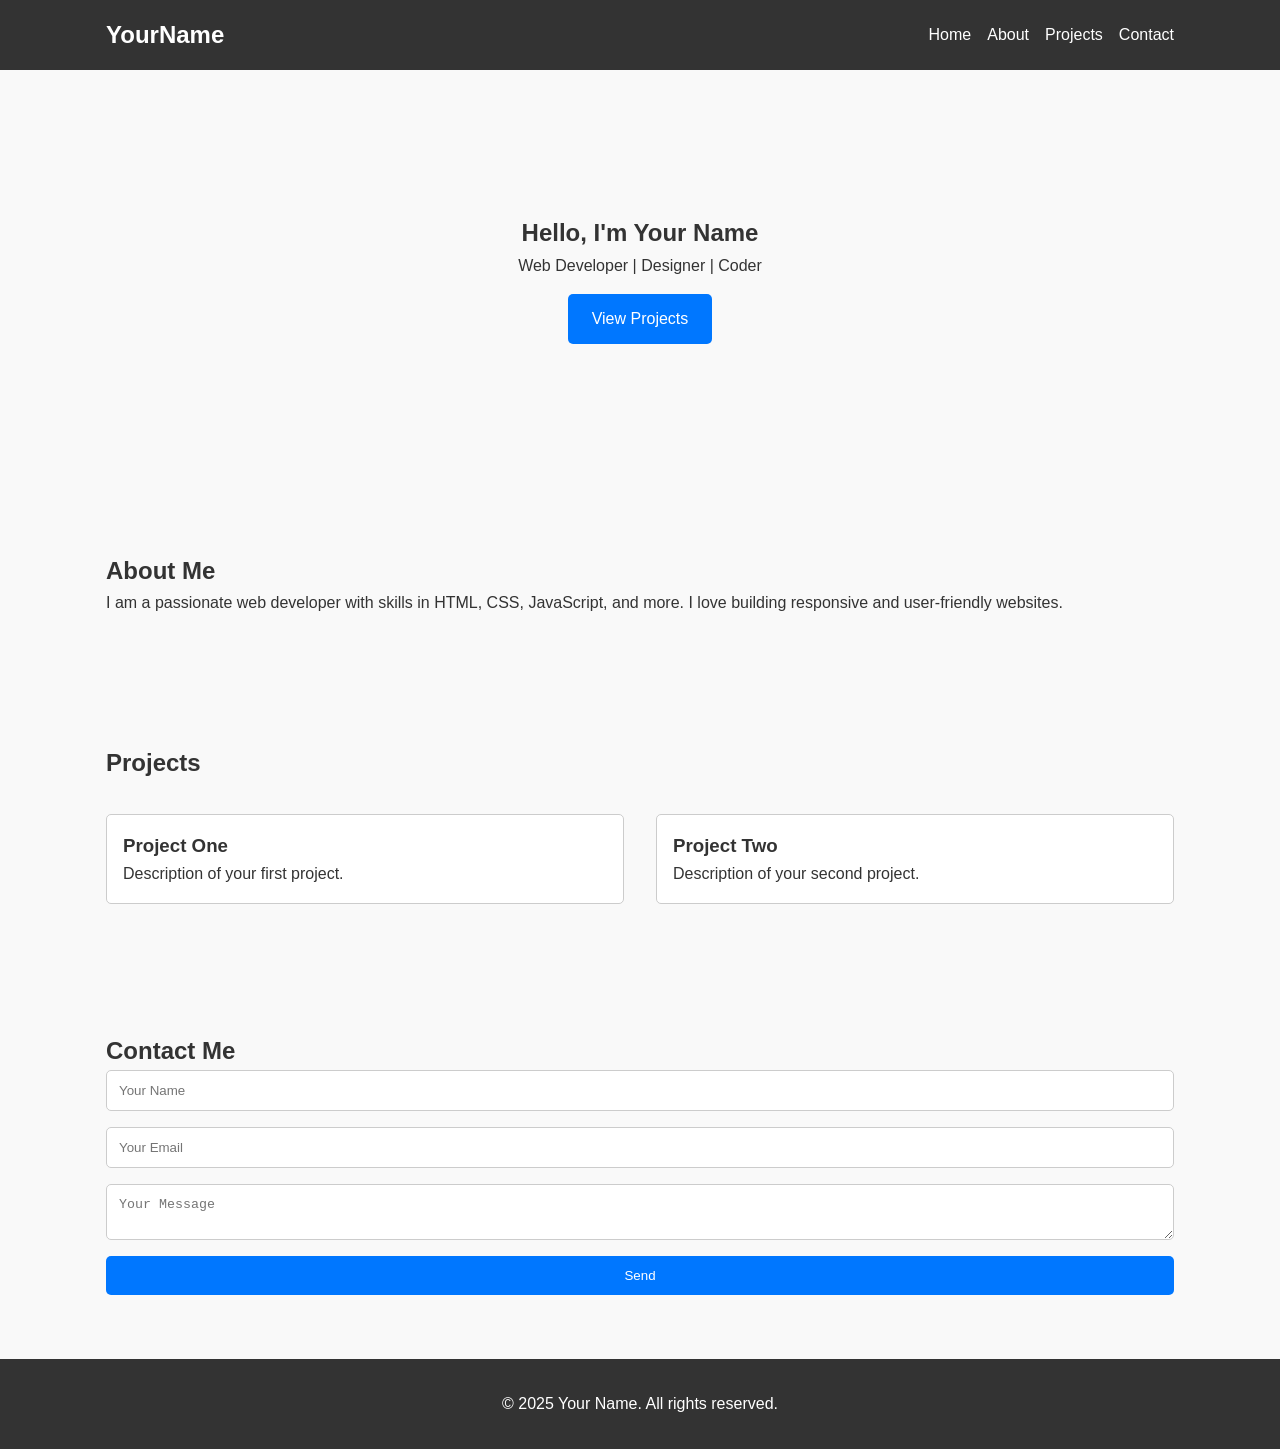
==== profile.html @ 1dd53497 "Add files via upload" ====
<!DOCTYPE html>
<html lang="en">
<head>
  <meta charset="UTF-8" />
  <meta name="viewport" content="width=device-width, initial-scale=1.0" />
  <title>Your Name | Portfolio</title>
  <link rel="stylesheet" href="profile.css" />
</head>
<body>
  <header>
    <nav>
      <h1>YourName</h1>
      <ul class="nav-links">
        <li><a href="#home">Home</a></li>
        <li><a href="#about">About</a></li>
        <li><a href="#projects">Projects</a></li>
        <li><a href="#contact">Contact</a></li>
      </ul>
    </nav>
  </header>

  <section id="home">
    <div class="hero">
      <h2>Hello, I'm Your Name</h2>
      <p>Web Developer | Designer | Coder</p>
      <a href="#projects" class="btn">View Projects</a>
    </div>
  </section>

  <section id="about">
    <h2>About Me</h2>
    <p>I am a passionate web developer with skills in HTML, CSS, JavaScript, and more. I love building responsive and user-friendly websites.</p>
  </section>

  <section id="projects">
    <h2>Projects</h2>
    <div class="project-list">
      <div class="project">
        <h3>Project One</h3>
        <p>Description of your first project.</p>
      </div>
      <div class="project">
        <h3>Project Two</h3>
        <p>Description of your second project.</p>
      </div>
    </div>
  </section>

  <section id="contact">
    <h2>Contact Me</h2>
    <form id="contact-form">
      <input type="text" placeholder="Your Name" required />
      <input type="email" placeholder="Your Email" required />
      <textarea placeholder="Your Message" required></textarea>
      <button type="submit">Send</button>
    </form>
  </section>

  <footer>
    <p>&copy; 2025 Your Name. All rights reserved.</p>
  </footer>

  <script src="profile.js"></script>
</body>
</html>
---- profile.css ----
* {
  margin: 0;
  padding: 0;
  box-sizing: border-box;
}

body {
  font-family: 'Segoe UI', sans-serif;
  line-height: 1.6;
  background-color: #f9f9f9;
  color: #333;
}

header {
  background: #333;
  color: #fff;
  padding: 1rem 0;
}

nav {
  display: flex;
  justify-content: space-between;
  align-items: center;
  max-width: 1100px;
  margin: auto;
  padding: 0 1rem;
}

nav h1 {
  font-size: 1.5rem;
}

.nav-links {
  list-style: none;
  display: flex;
  gap: 1rem;
}

.nav-links a {
  color: #fff;
  text-decoration: none;
}

section {
  padding: 4rem 1rem;
  max-width: 1100px;
  margin: auto;
}

.hero {
  text-align: center;
  padding: 5rem 0;
}

.btn {
  display: inline-block;
  margin-top: 1rem;
  padding: 0.75rem 1.5rem;
  background-color: #0077ff;
  color: #fff;
  text-decoration: none;
  border-radius: 5px;
}

.project-list {
  display: grid;
  grid-template-columns: 1fr 1fr;
  gap: 2rem;
  margin-top: 2rem;
}

.project {
  background-color: #fff;
  padding: 1rem;
  border: 1px solid #ccc;
  border-radius: 5px;
}

form {
  display: flex;
  flex-direction: column;
  gap: 1rem;
}

input, textarea {
  padding: 0.75rem;
  border: 1px solid #ccc;
  border-radius: 5px;
}

button {
  padding: 0.75rem;
  background-color: #0077ff;
  color: #fff;
  border: none;
  cursor: pointer;
  border-radius: 5px;
}

footer {
  text-align: center;
  padding: 2rem 1rem;
  background-color: #333;
  color: #fff;
}
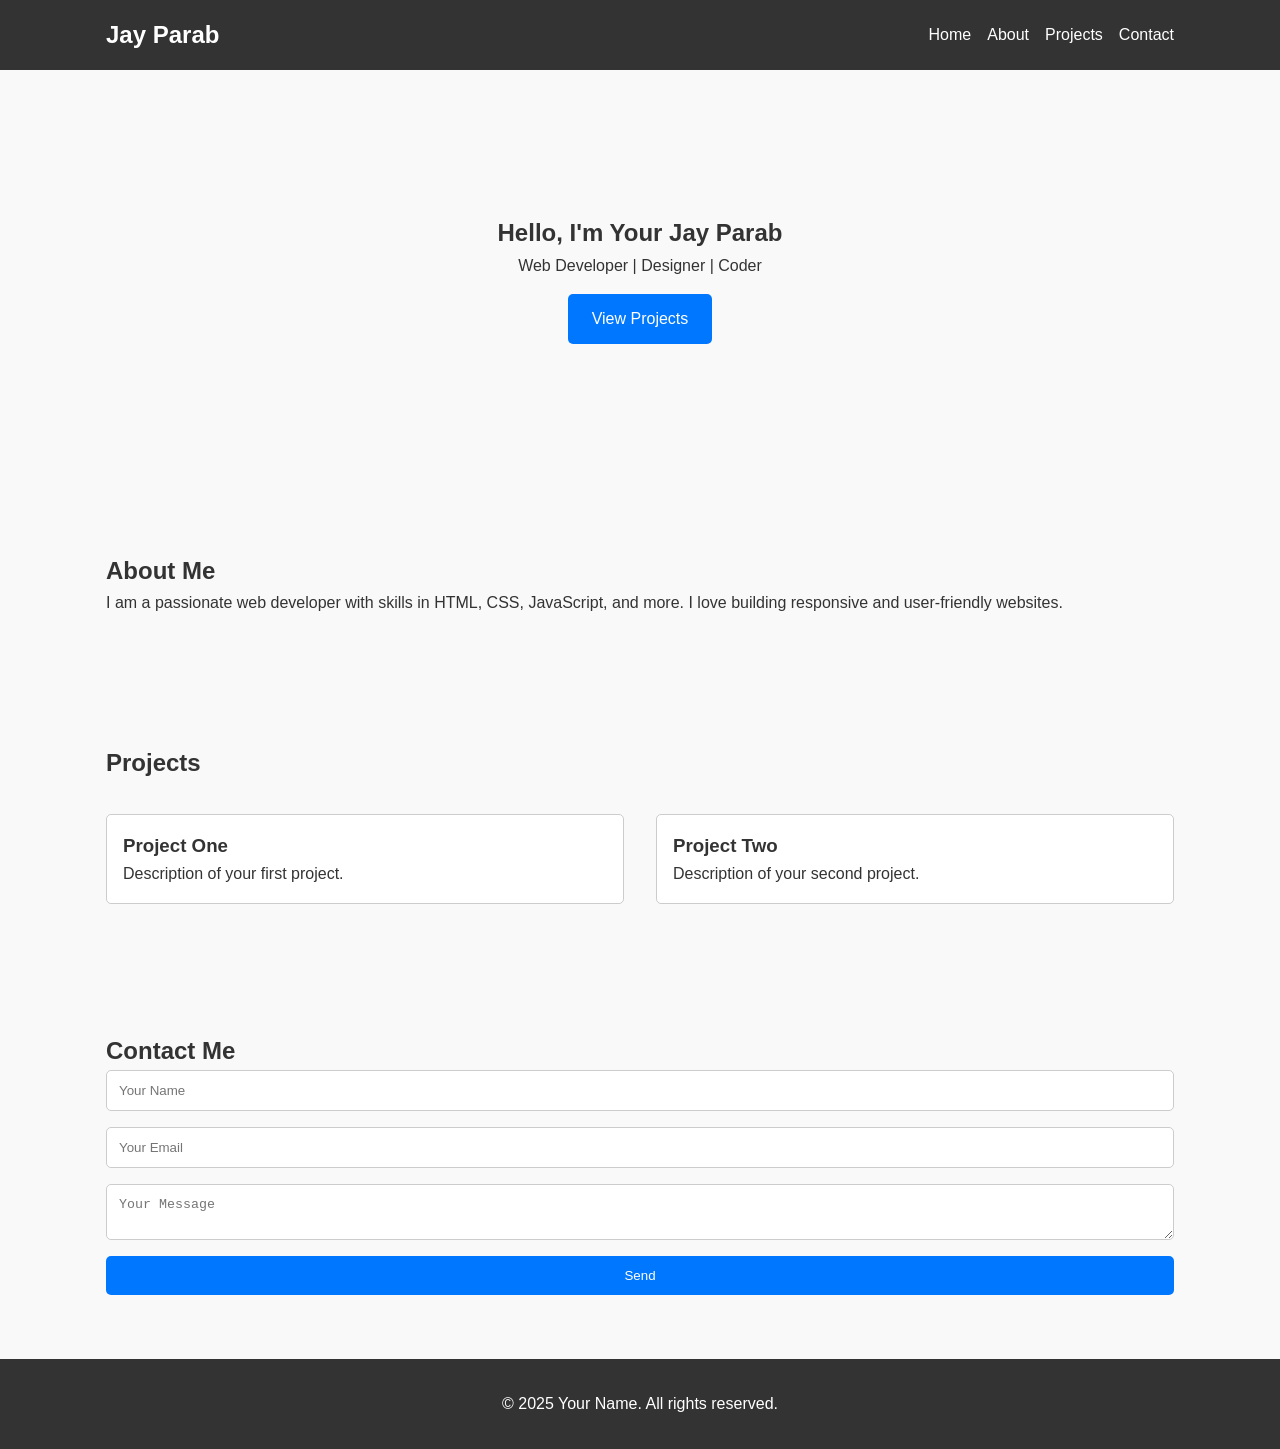
==== commit 8d4ea06c: "profile.html" ====
--- a/profile.html
+++ b/profile.html
@@ -9,7 +9,7 @@
 <body>
   <header>
     <nav>
-      <h1>YourName</h1>
+      <h1>Jay Parab</h1>
       <ul class="nav-links">
         <li><a href="#home">Home</a></li>
         <li><a href="#about">About</a></li>
@@ -21,7 +21,7 @@
 
   <section id="home">
     <div class="hero">
-      <h2>Hello, I'm Your Name</h2>
+      <h2>Hello, I'm Your Jay Parab</h2>
       <p>Web Developer | Designer | Coder</p>
       <a href="#projects" class="btn">View Projects</a>
     </div>
@@ -63,3 +63,4 @@
   <script src="profile.js"></script>
 </body>
 </html>
+
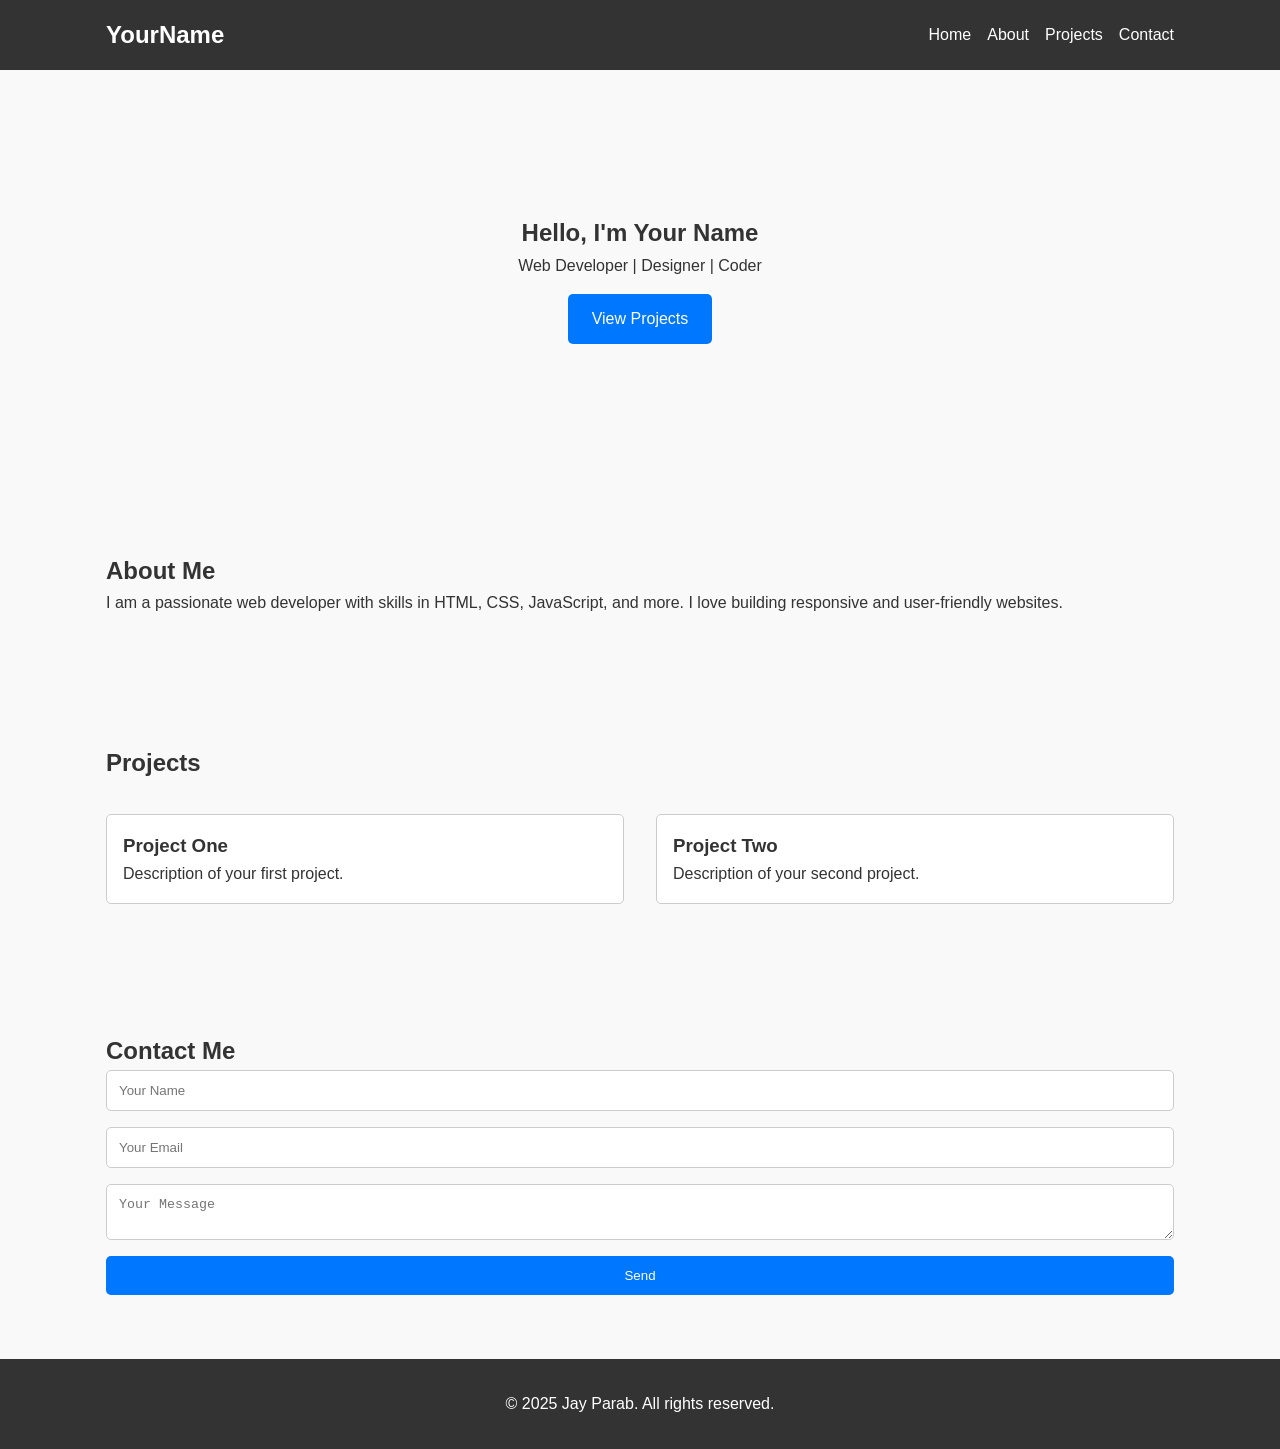
==== commit aa28271c: "Update profile.html" ====
--- a/profile.html
+++ b/profile.html
@@ -9,7 +9,7 @@
 <body>
   <header>
     <nav>
-      <h1>Jay Parab</h1>
+      <h1>YourName</h1>
       <ul class="nav-links">
         <li><a href="#home">Home</a></li>
         <li><a href="#about">About</a></li>
@@ -21,7 +21,7 @@
 
   <section id="home">
     <div class="hero">
-      <h2>Hello, I'm Your Jay Parab</h2>
+      <h2>Hello, I'm Your Name</h2>
       <p>Web Developer | Designer | Coder</p>
       <a href="#projects" class="btn">View Projects</a>
     </div>
@@ -57,7 +57,7 @@
   </section>
 
   <footer>
-    <p>&copy; 2025 Your Name. All rights reserved.</p>
+    <p>&copy; 2025 Jay Parab. All rights reserved.</p>
   </footer>
 
   <script src="profile.js"></script>
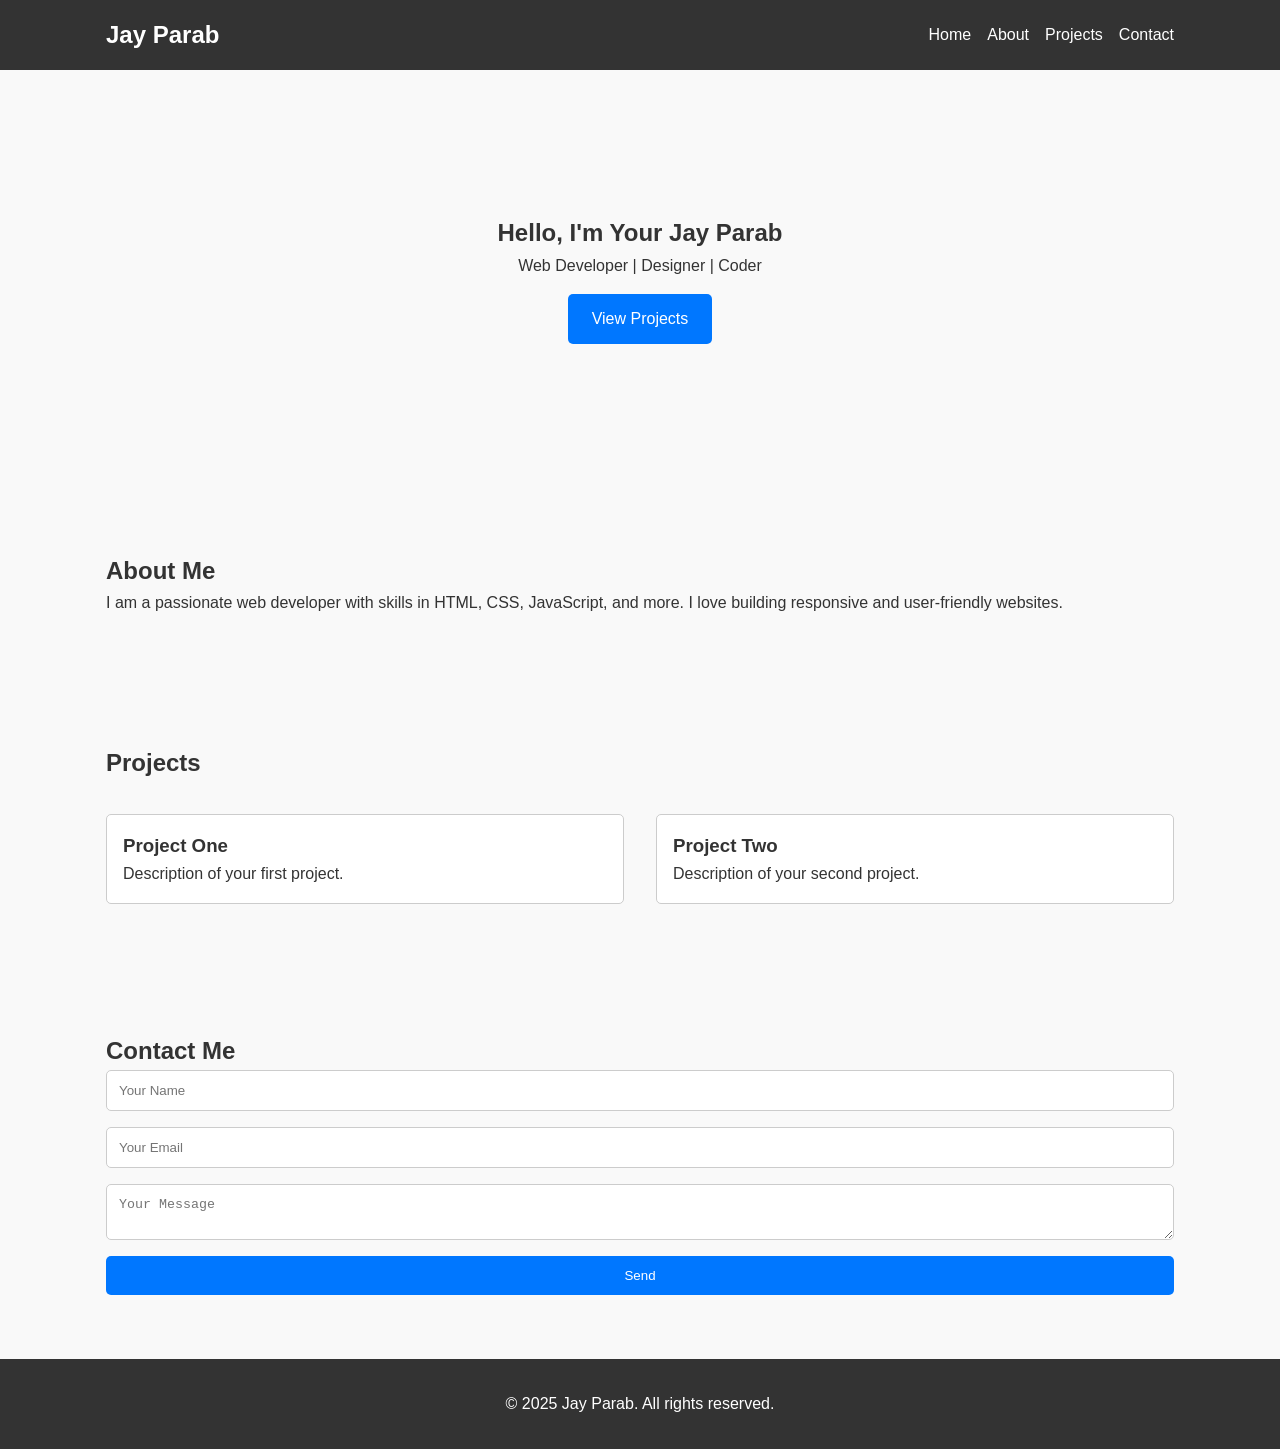
==== commit 67e927b2: "Merge aa28271c151f054e4adc258d917c82d524e62f9f into 8d4ea06cf84ccc31d98216e18e35600e2e6f5d52" ====
--- a/profile.html
+++ b/profile.html
@@ -9,7 +9,7 @@
 <body>
   <header>
     <nav>
-      <h1>YourName</h1>
+      <h1>Jay Parab</h1>
       <ul class="nav-links">
         <li><a href="#home">Home</a></li>
         <li><a href="#about">About</a></li>
@@ -21,7 +21,7 @@
 
   <section id="home">
     <div class="hero">
-      <h2>Hello, I'm Your Name</h2>
+      <h2>Hello, I'm Your Jay Parab</h2>
       <p>Web Developer | Designer | Coder</p>
       <a href="#projects" class="btn">View Projects</a>
     </div>
